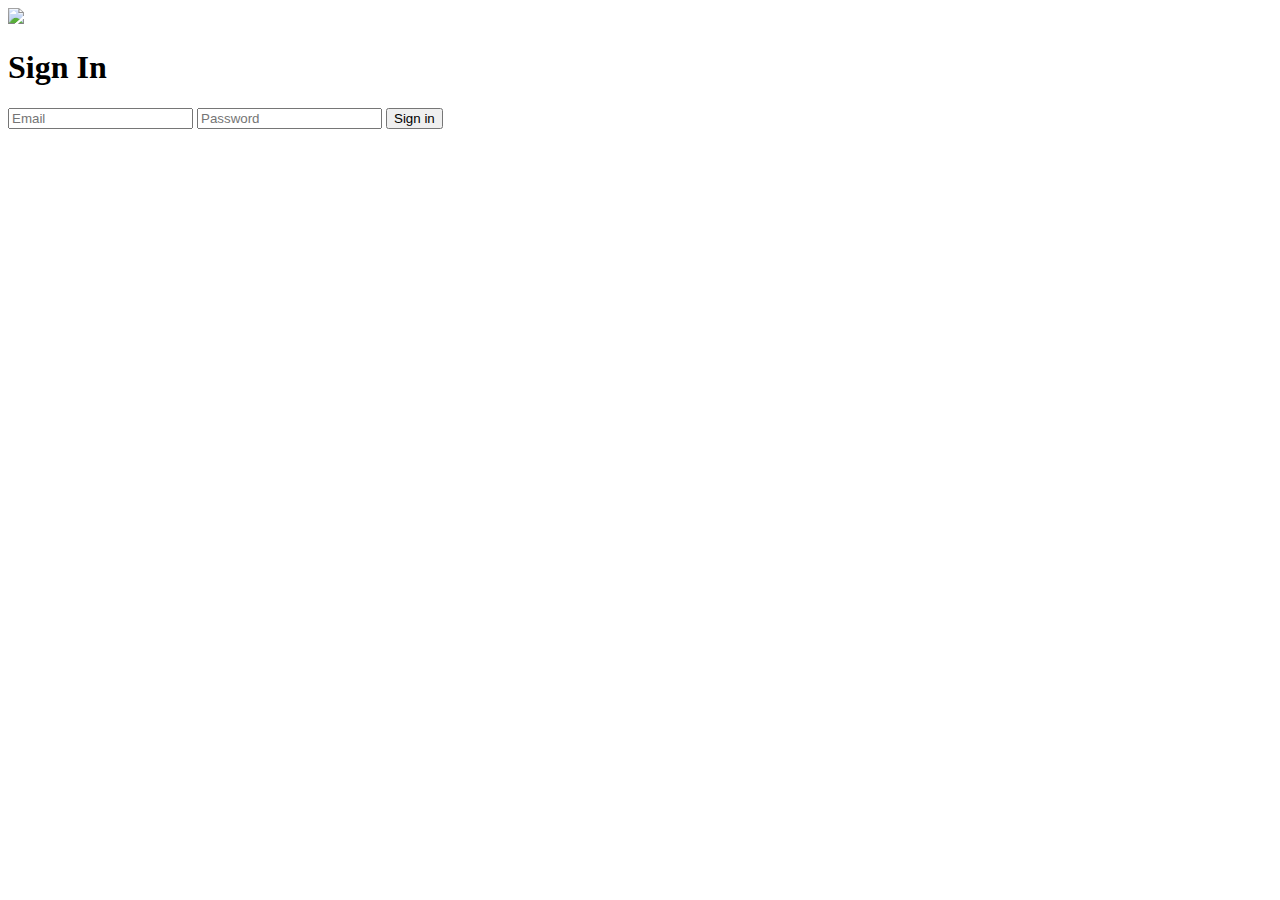
==== signin.html @ e56cffaa "Prueba" ====
<!DOCTYPE html>
<!--[if lt IE 7]>      <html class="no-js lt-ie9 lt-ie8 lt-ie7"> <![endif]-->
<!--[if IE 7]>         <html class="no-js lt-ie9 lt-ie8"> <![endif]-->
<!--[if IE 8]>         <html class="no-js lt-ie9"> <![endif]-->
<!--[if gt IE 8]><!--> <html class="no-js"> <!--<![endif]-->
    <head>
        <meta charset="utf-8">
        <meta http-equiv="X-UA-Compatible" content="IE=edge,chrome=1">
        <title></title>
        <meta name="description" content="">
        <meta name="viewport" content="width=device-width">

        <!-- Place favicon.ico and apple-touch-icon.png in the root directory -->

        <link rel="stylesheet" href="css/font.css">
        <link rel="stylesheet" href="css/normalize.css">
        <link rel="stylesheet" href="css/index.css">
        <link rel="stylesheet" href="/css/message.css">
    </head>
    <body>
        <!--[if lt IE 7]>
            <p class="chromeframe">You are using an <strong>outdated</strong> browser. Please <a href="http://browsehappy.com/">upgrade your browser</a> or <a href="http://www.google.com/chromeframe/?redirect=true">activate Google Chrome Frame</a> to improve your experience.</p>
        <![endif]-->

        <div id="noCognitoMessage" class="configMessage" style="display: none;">
            <div class="backdrop"></div>
            <div class="panel panel-default">
                <div class="panel-heading">
                    <h3 class="panel-title">No Cognito User Pool Configured</h3>
                </div>
                <div class="panel-body">
                    <p>There is no user pool configured in <a href="/js/config.js">/js/config.js</a>. You'll configure this in Module 2 of the workshop.</p>
                </div>
            </div>
        </div>

        <header>
          <img src="images/logo.png">
        </header>


        <section class="form-wrap">
            <h1>Sign In</h1>
            <form id="signinForm">
              <input type="email" id="emailInputSignin" placeholder="Email" required>
              <input type="password" id="passwordInputSignin" placeholder="Password" pattern=".*" required>

              <input type="submit" value="Sign in">
            </form>
        </section>

        <script src="js/vendor/jquery-3.1.0.js"></script>
        <script src="js/vendor/bootstrap.min.js"></script>
        <script src="js/vendor/aws-cognito-sdk.min.js"></script>
        <script src="js/vendor/amazon-cognito-identity.min.js"></script>
        <script src="js/config.js"></script>
        <script src="js/cognito-auth.js"></script>
    </body>
</html>
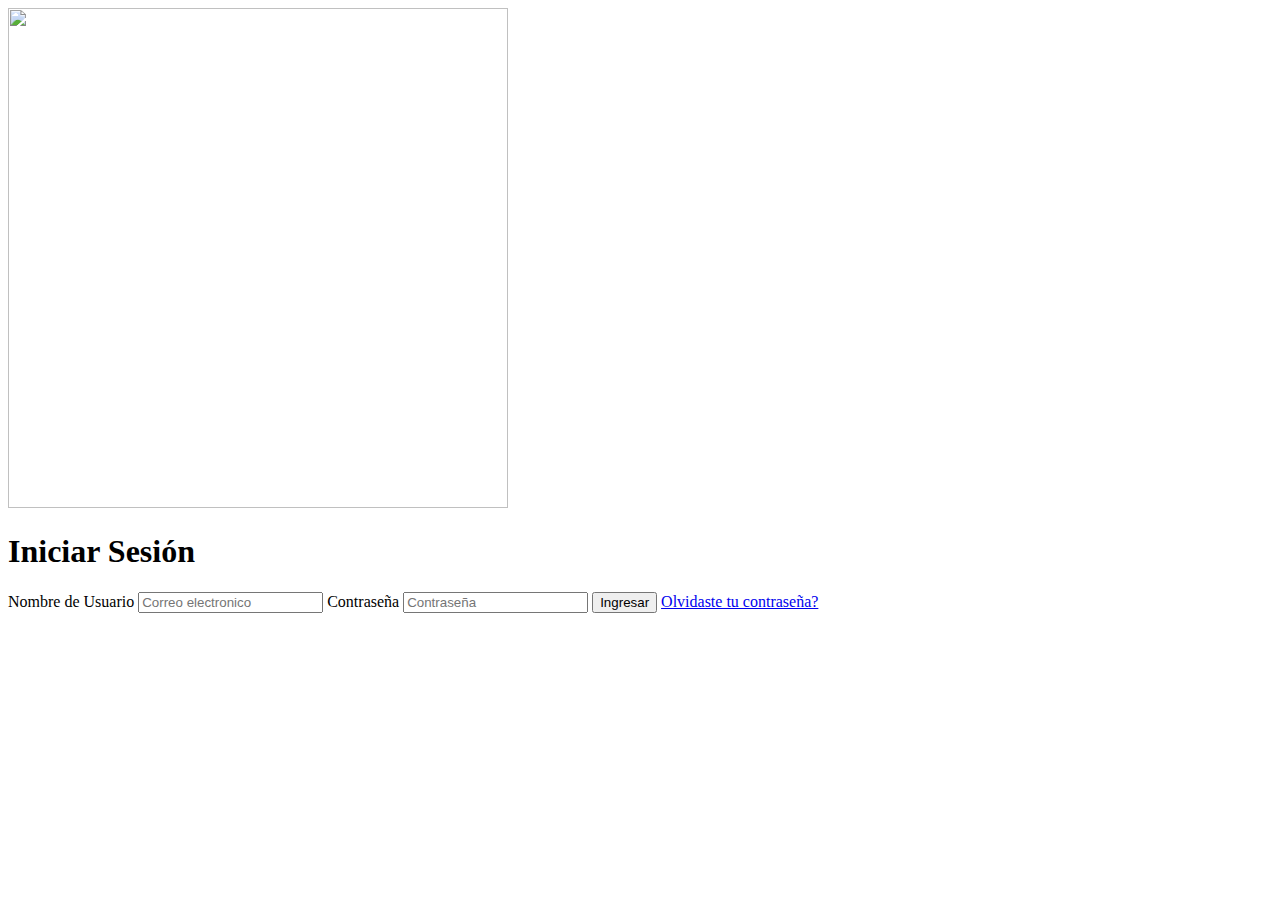
==== commit b7a5013d: "Actualizacion" ====
--- a/signin.html
+++ b/signin.html
@@ -12,10 +12,10 @@
 
         <!-- Place favicon.ico and apple-touch-icon.png in the root directory -->
 
-        <link rel="stylesheet" href="css/font.css">
-        <link rel="stylesheet" href="css/normalize.css">
-        <link rel="stylesheet" href="css/index.css">
-        <link rel="stylesheet" href="/css/message.css">
+        <link rel="stylesheet" href="../login/css/font.css">
+        <link rel="stylesheet" href="../login/css/normalize.css">
+        <link rel="stylesheet" href="../login/css/message.css">
+        <link rel="stylesheet" href="../login/css/estilos.css">
     </head>
     <body>
         <!--[if lt IE 7]>
@@ -34,26 +34,33 @@
             </div>
         </div>
 
-        <header>
-          <img src="images/logo.png">
-        </header>
+        
 
+        <section class="login-box">
+            <img class="logo" src="../login/img/logo2.png"  width="500" height="500">
+            <h1>Iniciar Sesión</h1>
 
-        <section class="form-wrap">
-            <h1>Sign In</h1>
             <form id="signinForm">
-              <input type="email" id="emailInputSignin" placeholder="Email" required>
-              <input type="password" id="passwordInputSignin" placeholder="Password" pattern=".*" required>
+                <label for="username">Nombre de Usuario</label>
+                <input type="text" placeholder="Correo electronico">
 
-              <input type="submit" value="Sign in">
+                <label for="password">Contraseña</label>
+                <input type="password" placeholder="Contraseña">
+
+                <input type="Submit" value="Ingresar" >
+
+                <a href="#">Olvidaste tu contraseña?</a>
             </form>
         </section>
 
-        <script src="js/vendor/jquery-3.1.0.js"></script>
-        <script src="js/vendor/bootstrap.min.js"></script>
-        <script src="js/vendor/aws-cognito-sdk.min.js"></script>
-        <script src="js/vendor/amazon-cognito-identity.min.js"></script>
-        <script src="js/config.js"></script>
-        <script src="js/cognito-auth.js"></script>
+        
+
+        <script src="../login/js/config.js"></script>
+        <script src="../login/js/cognito-auth.js"></script>
+        <script src="../login/js/vendor/aws-cognito-sdk.min.js"></script>
+        <script src="../login/js/vendor/jquery-3.1.0.js"></script>
+        <script src="../login/js/vendor/bootstrap.min.js"></script>
+        <script src="../login/js/vendor/amazon-cognito-identity.min.js"></script>
+
     </body>
 </html>
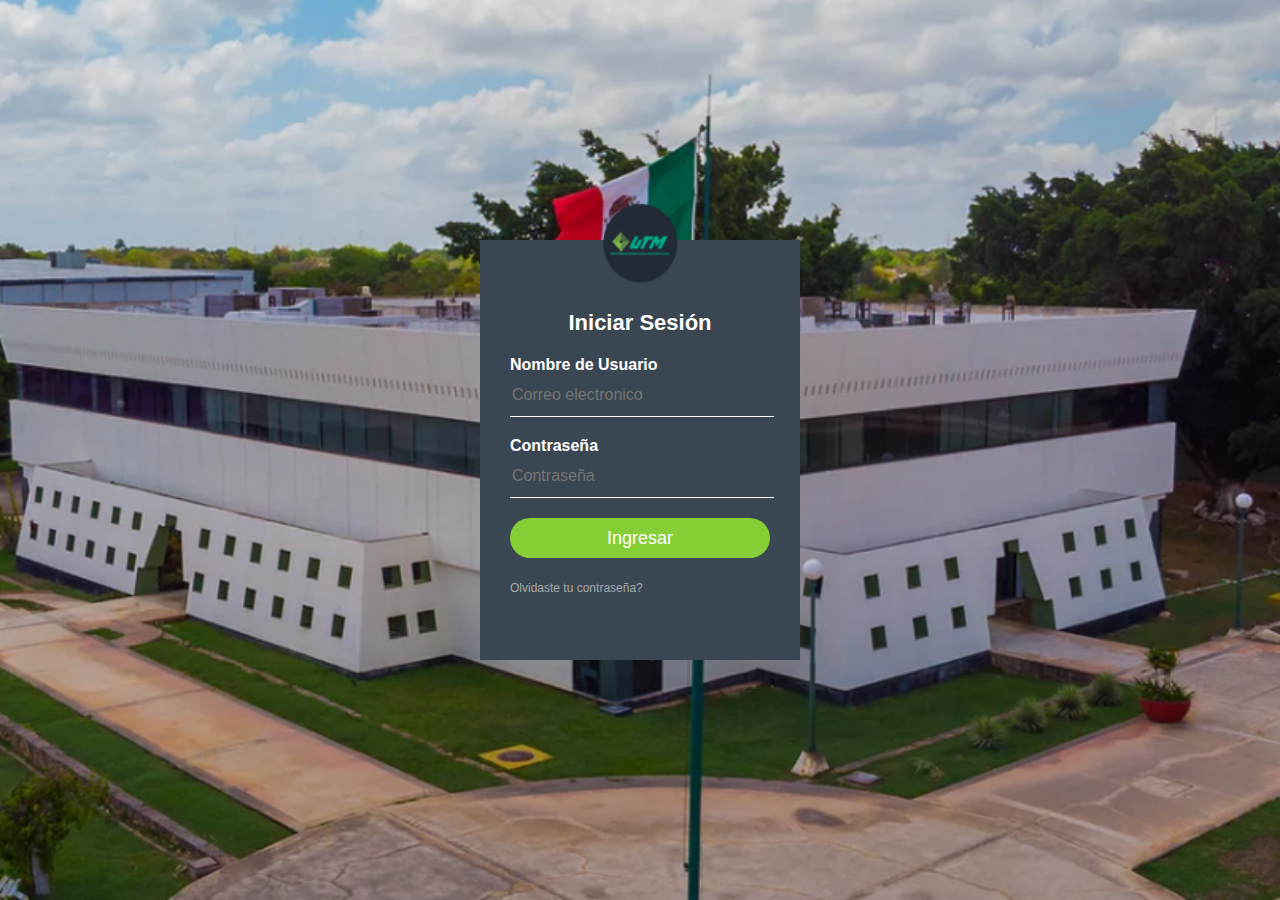
==== commit e7c04629: "Actualizacion" ====
--- a/signin.html
+++ b/signin.html
@@ -12,10 +12,10 @@
 
         <!-- Place favicon.ico and apple-touch-icon.png in the root directory -->
 
-        <link rel="stylesheet" href="../login/css/font.css">
-        <link rel="stylesheet" href="../login/css/normalize.css">
-        <link rel="stylesheet" href="../login/css/message.css">
-        <link rel="stylesheet" href="../login/css/estilos.css">
+        <link rel="stylesheet" href="../css/font.css">
+        <link rel="stylesheet" href="../css/normalize.css">
+        <link rel="stylesheet" href="../css/message.css">
+        <link rel="stylesheet" href="../css/estilos.css">
     </head>
     <body>
         <!--[if lt IE 7]>
@@ -37,7 +37,7 @@
         
 
         <section class="login-box">
-            <img class="logo" src="../login/img/logo2.png"  width="500" height="500">
+            <img class="logo" src="../img/logo2.png"  width="500" height="500">
             <h1>Iniciar Sesión</h1>
 
             <form id="signinForm">
@@ -55,12 +55,12 @@
 
         
 
-        <script src="../login/js/config.js"></script>
-        <script src="../login/js/cognito-auth.js"></script>
-        <script src="../login/js/vendor/aws-cognito-sdk.min.js"></script>
-        <script src="../login/js/vendor/jquery-3.1.0.js"></script>
-        <script src="../login/js/vendor/bootstrap.min.js"></script>
-        <script src="../login/js/vendor/amazon-cognito-identity.min.js"></script>
+        <script src="../js/config.js"></script>
+        <script src="../js/cognito-auth.js"></script>
+        <script src="../js/vendor/aws-cognito-sdk.min.js"></script>
+        <script src="../js/vendor/jquery-3.1.0.js"></script>
+        <script src="../js/vendor/bootstrap.min.js"></script>
+        <script src="../js/vendor/amazon-cognito-identity.min.js"></script>
 
     </body>
 </html>
--- a/css/estilos.css
+++ b/css/estilos.css
@@ -0,0 +1,85 @@
+body{
+    margin: 0;
+    padding: 0;
+    background: url(../img/fondo.png) no-repeat center top;
+    background-size: cover;
+    font-family: sans-serif;
+    height: 100vh;
+}
+
+.login-box{
+    width: 320px;
+    height: 420px;
+    background: #3a4651;
+    color:#fff;
+    top: 50%;
+    left: 50%;
+    position: absolute;
+    transform: translate(-50%, -50%);
+    box-sizing: border-box;
+    padding: 70px 30px;
+}
+
+.login-box .logo {
+    width: 100px;
+    height: 100px;
+    border-radius: 50%;
+    position: absolute;
+    top:-50px;
+    left: calc(50% - 50px);
+}
+
+.login-box h1{
+    margin: 0;
+    padding: 0 0 20px;
+    text-align: center;
+    font-size: 22px;
+}
+
+
+
+.login-box label{
+    margin: 0;
+    padding: 0;
+    font-weight: bold;
+    display: block;
+}
+
+.login-box input{
+    width: 100%;
+    margin-bottom: 20px;
+}
+
+.login-box input[type="text"],
+.login-box input[type="password"] {
+    border: none;
+    border-bottom: 1px solid #fff;
+    background: transparent;
+    outline: none;
+    height: 40px;
+    color: #fff;
+    font-size: 16px;
+}
+
+.login-box a {
+    text-decoration: none;
+    font-size: 12px;
+    line-height: 20px;
+    color: darkgrey;
+    text-align: center;
+}
+
+.login-box a :hover {
+    color: #000;
+}
+
+.login-box input[type="Submit"] {
+    border:none;
+    outline: none;
+    width: 100%;
+    height: 40px;
+    background:#85ce36; 
+    color: #fff;
+    font-size: 18px;
+    border-radius: 20px;
+}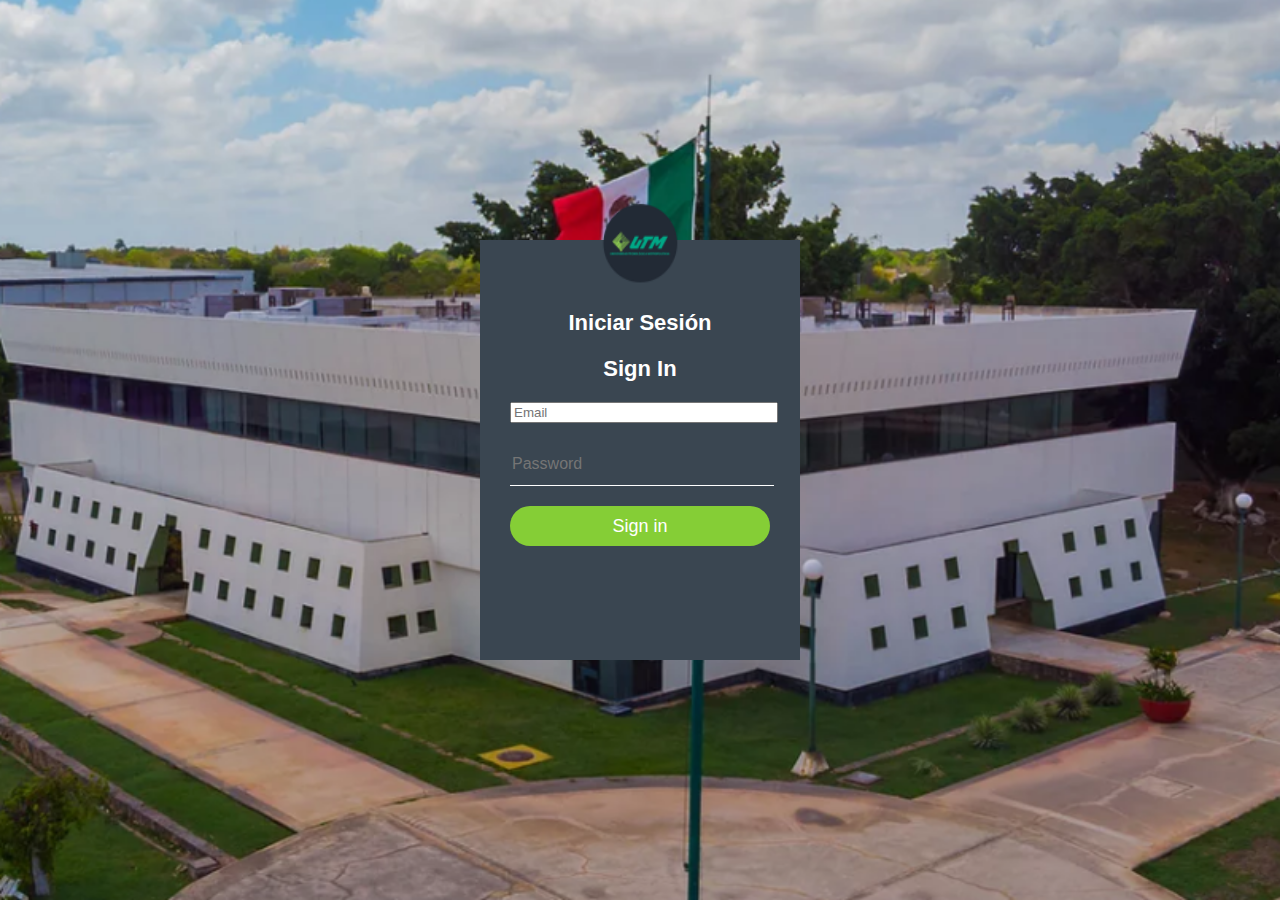
==== commit 314b2d00: "Merge branch 'main' of https://github.com/Jesuscua/SOA into main" ====
--- a/signin.html
+++ b/signin.html
@@ -40,17 +40,15 @@
             <img class="logo" src="../img/logo2.png"  width="500" height="500">
             <h1>Iniciar Sesión</h1>
 
+          <section class="form-wrap">
+            <h1>Sign In</h1>
             <form id="signinForm">
-                <label for="username">Nombre de Usuario</label>
-                <input type="text" placeholder="Correo electronico">
+              <input type="email" id="emailInputSignin" placeholder="Email" required>
+              <input type="password" id="passwordInputSignin" placeholder="Password" pattern=".*" required>
 
-                <label for="password">Contraseña</label>
-                <input type="password" placeholder="Contraseña">
-
-                <input type="Submit" value="Ingresar" >
-
-                <a href="#">Olvidaste tu contraseña?</a>
+              <input type="submit" value="Sign in">
             </form>
+        </section>
         </section>
 
         
